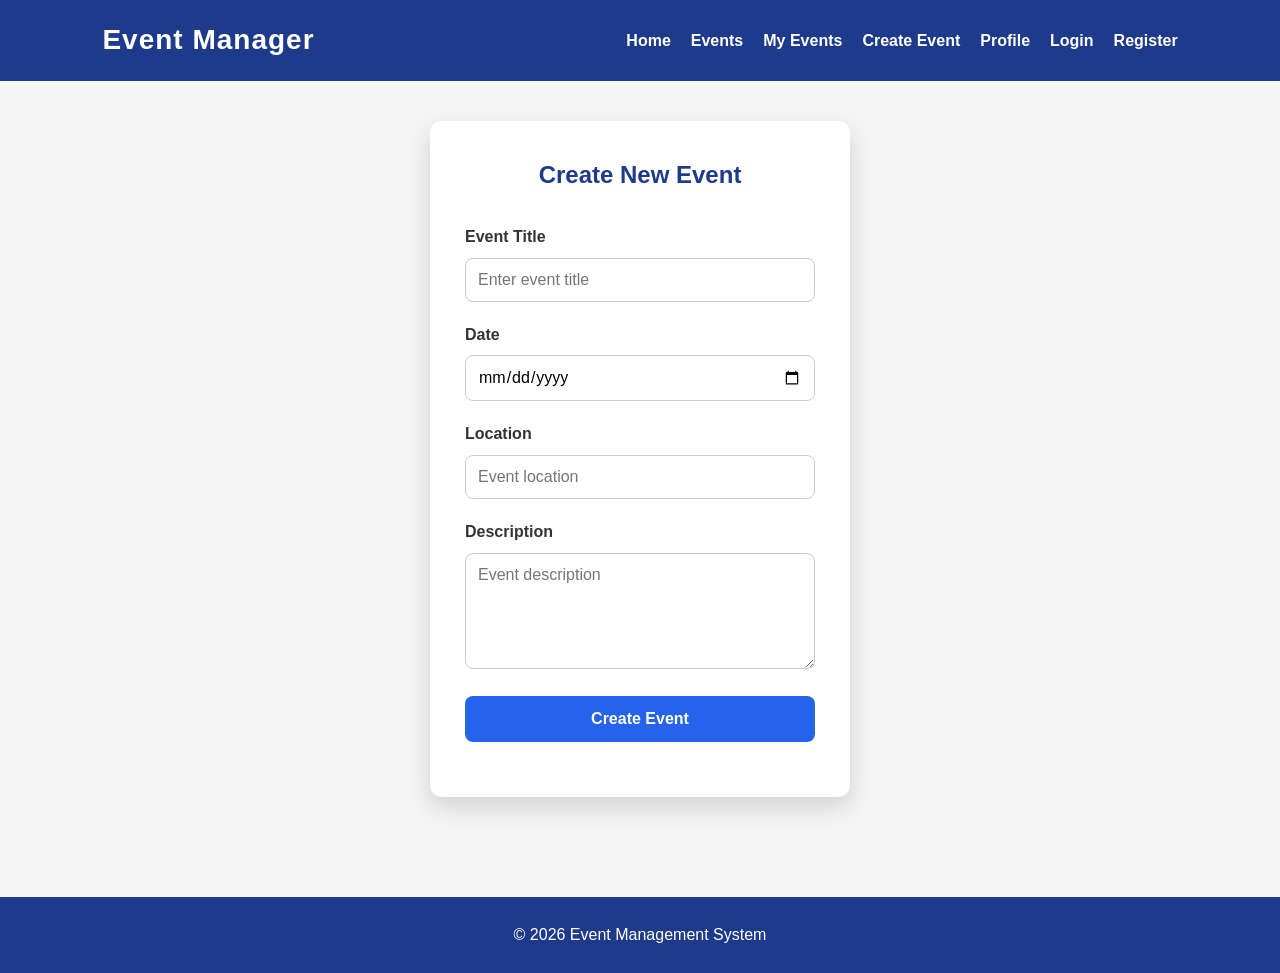
==== frontend/create-event.html @ 06f990e6 "Added frontend" ====
<!DOCTYPE html>
<html lang="en">

<head>

    <meta charset="UTF-8">

    <meta name="viewport" content="width=device-width, initial-scale=1.0">

    <title>Create Event</title>

    <link rel="stylesheet" href="style.css">

</head>

<body>

<header>

    <div class="logo">

        <h2>Event Manager</h2>

    </div>

    <nav>

        <ul>

            <li><a href="index.html">Home</a></li>
            <li><a href="events.html">Events</a></li>
            <li><a href="my_events.html">My Events</a></li>
            <li><a href="create-event.html">Create Event</a></li>
            <li><a href="profile.html">Profile</a></li>
            <li><a href="login.html">Login</a></li>
            <li><a href="register.html">Register</a></li>

        </ul>

    </nav>

</header>

<section class="login-container">

    <div class="login-box">

        <h2>Create New Event</h2>

        <form id="eventForm">

            <div class="form-group">

                <label>Event Title</label>

                <input
                    type="text"
                    id="title"
                    placeholder="Enter event title"
                    required>

            </div>

            <div class="form-group">

                <label>Date</label>

                <input
                    type="date"
                    id="date"
                    required>

            </div>

            <div class="form-group">

                <label>Location</label>

                <input
                    type="text"
                    id="location"
                    placeholder="Event location"
                    required>

            </div>

            <div class="form-group">

                <label>Description</label>

                <textarea
                    id="description"
                    rows="5"
                    placeholder="Event description"
                    required></textarea>

            </div>

            <button type="submit">

                Create Event

            </button>

        </form>

        <p id="eventMessage"></p>

    </div>

</section>

<footer>

    <p>

        © 2026 Event Management System

    </p>

</footer>

<script src="create-event.js"></script>

</body>

</html>
---- frontend/style.css ----
*{
    margin:0;
    padding:0;
    box-sizing:border-box;
    font-family:Arial, Helvetica, sans-serif;
}

body{
    background:#f5f5f5;
    color:#333;
    line-height:1.6;
}

header{
    display:flex;
    justify-content:space-between;
    align-items:center;

    background:#1e3a8a;
    color:white;

    padding:18px 8%;
}

.logo h2{
    font-size:28px;
    letter-spacing:1px;
}

nav ul{
    display:flex;
    list-style:none;
    gap:20px;
}

nav ul li a{
    text-decoration:none;
    color:white;
    font-weight:bold;
    transition:.3s;
}

nav ul li a:hover{
    color:#ffd700;
}

.hero{

    text-align:center;

    padding:90px 20px;

    background:linear-gradient(
        rgba(30,58,138,.8),
        rgba(37,99,235,.8)
    ),
    url("../images/banner.jpg");

    background-size:cover;
    background-position:center;

    color:white;
}

.hero h1{
    font-size:48px;
    margin-bottom:20px;
}

.hero p{
    font-size:20px;
    margin-bottom:30px;
}

.btn{

    display:inline-block;

    background:#ffd700;
    color:#000;

    padding:14px 28px;

    border-radius:8px;

    text-decoration:none;

    font-weight:bold;

    transition:.3s;
}

.btn:hover{
    background:#ffc107;
    transform:translateY(-3px);
}

.events-section{

    width:90%;

    margin:50px auto;
}

.events-section h2{

    text-align:center;

    margin-bottom:40px;

    color:#1e3a8a;
}

#eventsContainer{

    display:grid;

    grid-template-columns:repeat(auto-fit,minmax(300px,1fr));

    gap:30px;
}

.event-card{

    background:white;

    border-radius:10px;

    overflow:hidden;

    box-shadow:0 5px 15px rgba(0,0,0,.15);

    transition:.3s;
}

.event-card:hover{

    transform:translateY(-6px);

    box-shadow:0 10px 20px rgba(0,0,0,.25);
}

.event-card img{

    width:100%;

    height:220px;

    object-fit:cover;
}

.event-content{

    padding:20px;
}

.event-content h3{

    margin-bottom:10px;

    color:#1e3a8a;
}

.event-content p{

    margin-bottom:10px;

    color:#555;
}

.event-content button{

    background:#1e3a8a;

    color:white;

    border:none;

    padding:12px 20px;

    border-radius:5px;

    cursor:pointer;

    transition:.3s;
}

.event-content button:hover{

    background:#163172;
}

footer{

    margin-top:60px;

    background:#1e3a8a;

    color:white;

    text-align:center;

    padding:25px;
}

@media(max-width:900px){

    header{

        flex-direction:column;

        gap:20px;
    }

    nav ul{

        flex-direction:column;

        text-align:center;
    }

    .hero h1{

        font-size:34px;
    }

    .hero p{

        font-size:18px;
    }

}

@media(max-width:600px){

    .hero{

        padding:60px 20px;
    }

    .hero h1{

        font-size:28px;
    }

}

.login-container{

    min-height:80vh;

    display:flex;

    justify-content:center;

    align-items:center;

    padding:40px;

}

.login-box{

    width:100%;
    max-width:420px;

    background:#ffffff;

    padding:35px;

    border-radius:12px;

    box-shadow:0 10px 25px rgba(0,0,0,.15);

}

.login-box h2{

    text-align:center;

    color:#1e3a8a;

    margin-bottom:30px;

}

.form-group{

    margin-bottom:20px;

}

.form-group label{

    display:block;

    margin-bottom:8px;

    font-weight:bold;

    color:#333;

}

.form-group input{

    width:100%;

    padding:12px;

    border:1px solid #ccc;

    border-radius:8px;

    font-size:16px;

    outline:none;

    transition:.3s;

}

.form-group input:focus{

    border-color:#2563eb;

    box-shadow:0 0 5px rgba(37,99,235,.3);

}

.login-box button{

    width:100%;

    padding:14px;

    border:none;

    border-radius:8px;

    background:#2563eb;

    color:#fff;

    font-size:16px;

    font-weight:bold;

    cursor:pointer;

    transition:.3s;

}

.login-box button:hover{

    background:#1e40af;

}

.register-link{

    margin-top:20px;

    text-align:center;

}

.register-link a{

    color:#2563eb;

    text-decoration:none;

    font-weight:bold;

}

.register-link a:hover{

    text-decoration:underline;

}

#loginMessage{

    margin-top:20px;

    text-align:center;

    font-weight:bold;

    color:#dc2626;

}

.form-group textarea{

    width:100%;

    padding:12px;

    border:1px solid #ccc;

    border-radius:8px;

    resize:vertical;

    font-size:16px;

    outline:none;

    transition:.3s;

}

.form-group textarea:focus{

    border-color:#2563eb;

    box-shadow:0 0 5px rgba(37,99,235,.3);

}

#eventMessage{

    margin-top:20px;

    text-align:center;

    font-weight:bold;

}

.profile-info{

    margin:25px 0;

}

.profile-info p{

    margin-bottom:18px;

    font-size:18px;

}

.profile-info strong{

    color:#1e3a8a;

}

#logoutBtn{

    width:100%;

    padding:14px;

    background:#dc2626;

    color:white;

    border:none;

    border-radius:8px;

    cursor:pointer;

    font-size:16px;

    font-weight:bold;

    transition:.3s;

}

#logoutBtn:hover{
    background:#b91c1c;
}
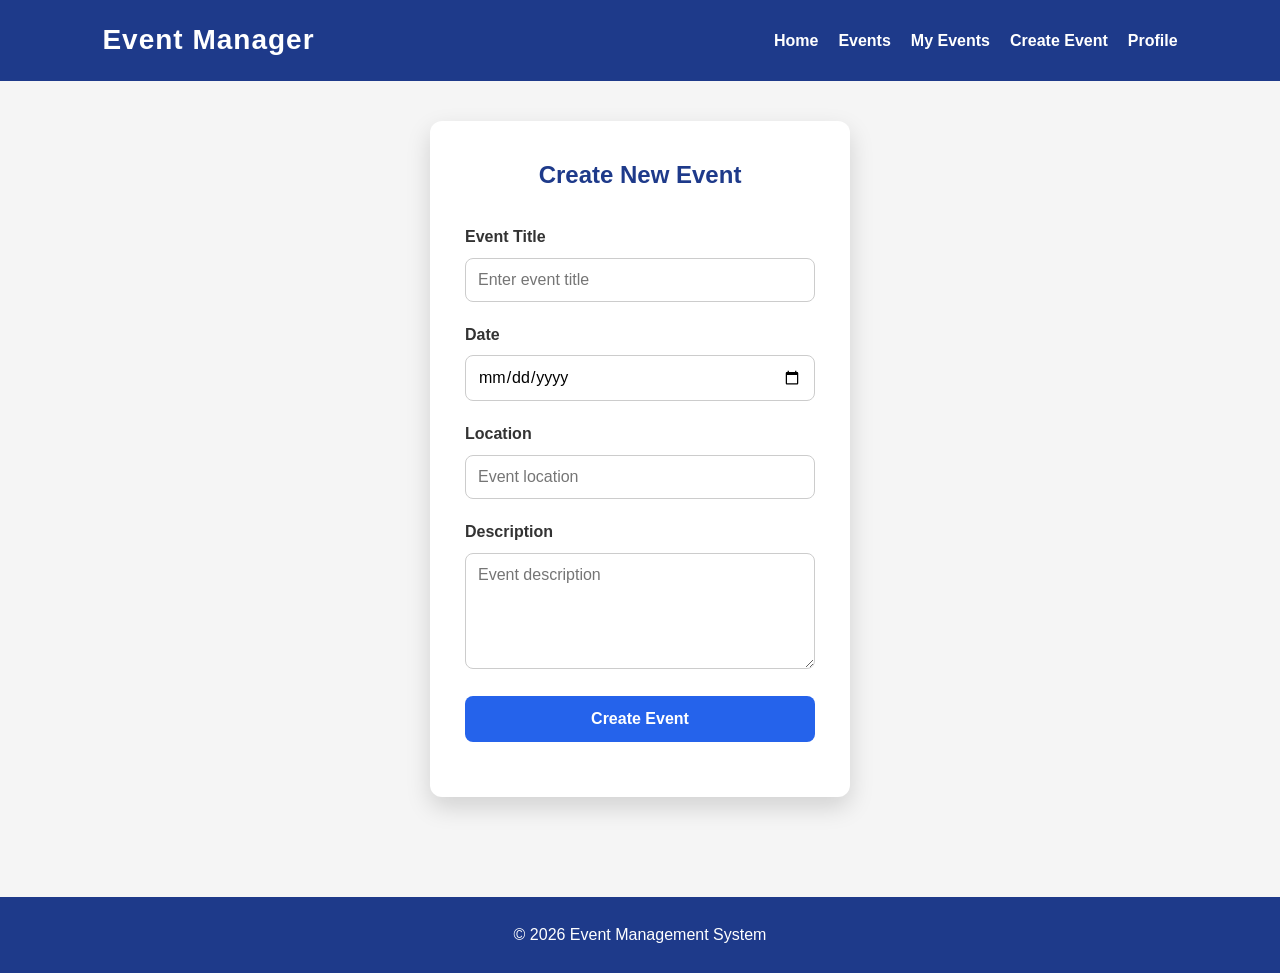
==== commit aa0bf5a4: "Fixed menu bar UI problem. The menu not displaying right for each page" ====
--- a/frontend/create-event.html
+++ b/frontend/create-event.html
@@ -32,8 +32,6 @@
             <li><a href="my_events.html">My Events</a></li>
             <li><a href="create-event.html">Create Event</a></li>
             <li><a href="profile.html">Profile</a></li>
-            <li><a href="login.html">Login</a></li>
-            <li><a href="register.html">Register</a></li>
 
         </ul>
 
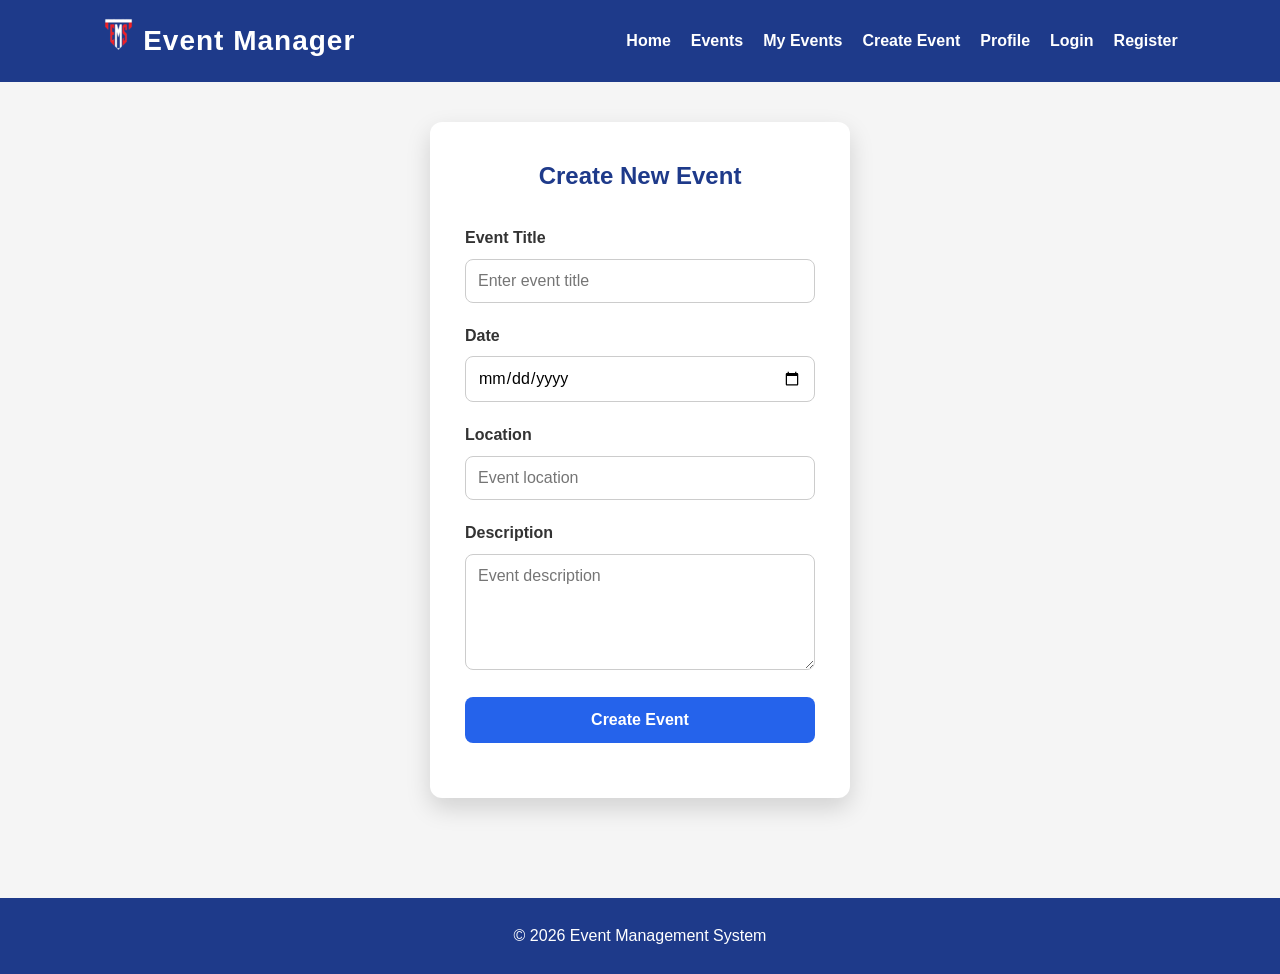
==== commit 8b47141d: "Add files via upload final for cookies, logo, picture and so on" ====
--- a/frontend/create-event.html
+++ b/frontend/create-event.html
@@ -19,7 +19,10 @@
 
     <div class="logo">
 
-        <h2>Event Manager</h2>
+        <h2>
+		<img src="images/logo.png" alt="Event Manager Logo" class="logo-icon">
+		Event Manager
+		</h2>
 
     </div>
 
@@ -32,6 +35,8 @@
             <li><a href="my_events.html">My Events</a></li>
             <li><a href="create-event.html">Create Event</a></li>
             <li><a href="profile.html">Profile</a></li>
+            <li><a href="login.html">Login</a></li>
+            <li><a href="register.html">Register</a></li>
 
         </ul>
 
--- a/frontend/style.css
+++ b/frontend/style.css
@@ -478,4 +478,335 @@
 
 #logoutBtn:hover{
     background:#b91c1c;
+}
+
+
+/* Call to Action */
+.cta-section {
+    padding: 40px 20px;
+    text-align: center;
+    background: #ffffff;
+    color: #000000;
+}
+
+.cta-section .btn {
+    background: #ffd700;
+    color: #000000;
+    padding: 10px 28px;
+    border-radius: 8px;
+    text-decoration: none;
+    font-weight: bold;
+    display: inline-block;
+    margin-top: 10px;
+    transition: 0.3s;
+}
+
+.cta-section .btn:hover {
+    background: #ffc107;
+    transform: translateY(-3px);
+}
+
+/* Tab Navigation */
+.tab-container {
+    display: flex;
+    justify-content: center;
+    gap: 0;
+    margin-bottom: 40px;
+    border-bottom: 2px solid #e5e7eb;
+}
+
+.tab-btn {
+    padding: 12px 32px;
+    background: transparent;
+    border: none;
+    font-size: 16px;
+    font-weight: 600;
+    color: #6b7280;
+    cursor: pointer;
+    transition: all 0.3s ease;
+    position: relative;
+    border-bottom: 3px solid transparent;
+}
+
+.tab-btn:hover {
+    color: #1e3a8a;
+    background: #f5f5f5;
+}
+
+.tab-btn.active {
+    color: #1e3a8a;
+    border-bottom-color: #1e3a8a;
+}
+
+.tab-btn.active:hover {
+    background: transparent;
+}
+
+/* Responsive */
+@media (max-width: 600px) {
+    .tab-btn {
+        padding: 10px 20px;
+        font-size: 14px;
+        flex: 1;
+    }
+}
+
+/* Status Badges */
+.status-badge {
+    display: inline-block;
+    padding: 4px 14px;
+    border-radius: 20px;
+    font-size: 12px;
+    font-weight: 600;
+    text-transform: uppercase;
+    letter-spacing: 0.5px;
+}
+
+.status-upcoming {
+    background: #dbeafe;
+    color: #1e3a8a;
+}
+
+.status-ongoing {
+    background: #d1fae5;
+    color: #065f46;
+}
+
+.status-cancelled {
+    background: #fee2e2;
+    color: #991b1b;
+}
+
+.status-completed {
+    background: #e5e7eb;
+    color: #4b5563;
+}
+
+/* Status Badges - Postponed */
+.status-postponed {
+    background: #fef3c7;
+    color: #92400e;
+}
+
+/* Postponed date display */
+.postponed-date {
+    text-decoration: line-through;
+    color: #999;
+    margin-right: 6px;
+}
+
+.postponed-arrow {
+    color: #92400e;
+    font-weight: bold;
+    margin: 0 6px;
+}
+
+.postponed-new-date {
+    color: #92400e;
+    font-weight: bold;
+}
+
+/* Status Badges - Postponed */
+.status-postponed {
+    background: #fef3c7;
+    color: #92400e;
+}
+
+/* Postponed date display */
+.postponed-date {
+    text-decoration: line-through;
+    color: #999;
+    margin-right: 6px;
+}
+
+.postponed-arrow {
+    color: #92400e;
+    font-weight: bold;
+    margin: 0 6px;
+}
+
+.postponed-new-date {
+    color: #92400e;
+    font-weight: bold;
+}
+
+/* Danger Button - Cancel Registration & Delete */
+.event-content button.btn-danger {
+    background: #dc2626;
+}
+
+.event-content button.btn-danger:hover {
+    background: #b91c1c;
+}
+
+/* Danger Button - Cancel Registration & Delete */
+.event-content button.btn-danger {
+    background: #dc2626;
+}
+
+.event-content button.btn-danger:hover {
+    background: #b91c1c;
+}
+
+/* Organizer Badge - You are the organizer */
+.organizer-badge {
+    display: inline-block;
+    padding: 10px 20px;
+    background: #dbeafe;
+    color: #1e3a8a;
+    border: 2px solid #1e3a8a;
+    border-radius: 5px;
+    font-weight: 600;
+    font-size: 14px;
+    cursor: default;
+    user-select: none;
+    text-align: center;
+    pointer-events: none;
+}
+
+/* Features Section */
+.features-section {
+    padding: 80px 0;
+    background: #f5f5f5;
+}
+
+.features-section .container {
+    width: 85%;
+    max-width: 1200px;
+    margin: 0 auto;
+}
+
+.feature-item {
+    display: flex;
+    align-items: center;
+    gap: 60px;
+    margin-bottom: 80px;
+    background: #ffffff;
+    border-radius: 16px;
+    padding: 40px;
+    box-shadow: 0 5px 20px rgba(0, 0, 0, 0.08);
+    transition: transform 0.3s ease, box-shadow 0.3s ease;
+}
+
+.feature-item:last-child {
+    margin-bottom: 0;
+}
+
+.feature-item:hover {
+    transform: translateY(-5px);
+    box-shadow: 0 10px 30px rgba(0, 0, 0, 0.15);
+}
+
+.feature-image {
+    flex: 1;
+    min-width: 0;
+}
+
+.feature-image img {
+    width: 100%;
+    height: 280px;
+    object-fit: cover;
+    border-radius: 12px;
+    display: block;
+}
+
+.feature-text {
+    flex: 1;
+    min-width: 0;
+}
+
+.feature-text h2 {
+    font-size: 32px;
+    color: #1e3a8a;
+    margin-bottom: 16px;
+    font-weight: 700;
+}
+
+.feature-text p {
+    font-size: 18px;
+    color: #555;
+    line-height: 1.8;
+    margin: 0;
+}
+
+/* Reverse layout (image on right) */
+.feature-item.reverse {
+    flex-direction: row-reverse;
+}
+
+/* Responsive */
+@media (max-width: 992px) {
+    .features-section .container {
+        width: 92%;
+    }
+
+    .feature-item {
+        padding: 30px;
+        gap: 40px;
+    }
+
+    .feature-text h2 {
+        font-size: 28px;
+    }
+
+    .feature-text p {
+        font-size: 16px;
+    }
+}
+
+@media (max-width: 768px) {
+    .feature-item {
+        flex-direction: column !important;
+        padding: 24px;
+        gap: 24px;
+        margin-bottom: 40px;
+    }
+
+    .feature-item.reverse {
+        flex-direction: column !important;
+    }
+
+    .feature-image {
+        width: 100%;
+    }
+
+    .feature-image img {
+        height: 200px;
+    }
+
+    .feature-text {
+        width: 100%;
+        text-align: center;
+    }
+
+    .feature-text h2 {
+        font-size: 24px;
+    }
+
+    .feature-text p {
+        font-size: 15px;
+    }
+
+    .features-section {
+        padding: 50px 0;
+    }
+}
+
+@media (max-width: 480px) {
+    .feature-item {
+        padding: 16px;
+        gap: 16px;
+    }
+
+    .feature-image img {
+        height: 160px;
+    }
+
+    .feature-text h2 {
+        font-size: 20px;
+    }
+
+    .feature-text p {
+        font-size: 14px;
+    }
 }
